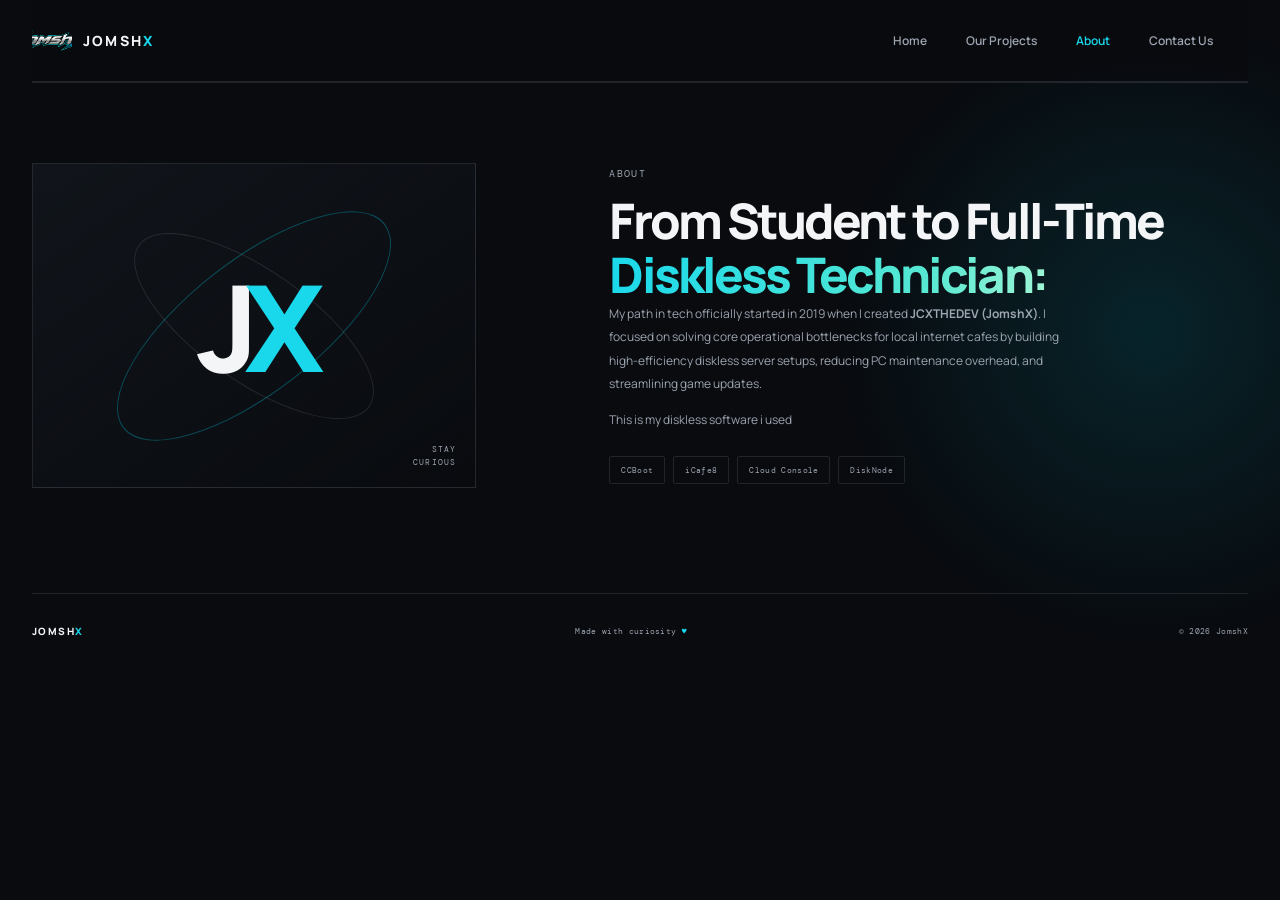
==== about.html @ a547b092 "Split portfolio into separate pages" ====
<!doctype html>
<html lang="en">
  <head>
    <meta charset="UTF-8" />
    <meta name="viewport" content="width=device-width, initial-scale=1" />
    <meta name="theme-color" content="#090b0f" />
    <meta name="description" content="Learn about JomshX and his work as a diskless technician." />
    <title>About | JomshX</title>
    <link rel="icon" type="image/png" href="./JomshX.png" />
    <link rel="stylesheet" href="./styles.css" />
    <script src="./script.js" defer></script>
  </head>
  <body>
    <div class="page-glow" aria-hidden="true"></div>
    <header class="site-header">
      <a class="brand" href="./index.html" aria-label="JomshX home">
        <img src="./JomshX.png" alt="" />
        <span>JOMSH<span class="brand-accent">X</span></span>
      </a>
      <button class="menu-toggle" type="button" aria-expanded="false" aria-controls="primary-nav">
        <span class="sr-only">Toggle navigation</span><span></span><span></span>
      </button>
      <nav class="navigation" id="primary-nav" aria-label="Main navigation">
        <a href="./index.html">Home</a>
        <a href="./projects.html">Our Projects</a>
        <a href="./about.html" aria-current="page">About</a>
        <a href="./contact.html">Contact Us</a>
      </nav>
    </header>
    <main>
      <section class="about-section section-wrap">
        <div class="about-mark reveal">
          <div class="about-monogram">J<span>X</span></div>
          <span class="about-caption">STAY<br />CURIOUS</span>
        </div>
        <div class="about-copy reveal">
          <p class="eyebrow">About</p>
          <h1>From Student to Full-Time <span class="text-gradient">Diskless Technician:</span></h1>
          <p>
            My path in tech officially started in 2019 when I created <strong>JCXTHEDEV (JomshX)</strong>. I focused on solving core operational bottlenecks for local internet cafes by building high-efficiency diskless server setups, reducing PC maintenance overhead, and streamlining game updates.
          </p>
          <p>This is my diskless software i used</p>
          <div class="interest-list" aria-label="Diskless software used">
            <span>CCBoot</span><span>iCafe8</span><span>Cloud Console</span><span>DiskNode</span>
          </div>
        </div>
      </section>
    </main>
    <footer class="site-footer section-wrap">
      <a class="footer-brand" href="./index.html">JOMSH<span class="brand-accent">X</span></a>
      <span>Made with curiosity <span class="footer-heart" aria-label="love">♥</span></span>
      <span>© <span id="current-year"></span> JomshX</span>
    </footer>
  </body>
</html>
---- styles.css ----
@import url("https://fonts.googleapis.com/css2?family=DM+Mono:wght@400;500&family=Manrope:wght@400;500;600;700;800&display=swap");

:root {
  color-scheme: dark;
  --bg: #090b0f;
  --surface: #11151b;
  --surface-raised: #171d25;
  --text: #f3f5f7;
  --muted: #9da5b1;
  --line: rgba(209, 222, 235, 0.12);
  --accent: #19d8eb;
  --accent-strong: #00aeca;
  --glow: rgba(0, 204, 230, 0.13);
  --header-bg: rgba(9, 11, 15, 0.78);
  --shadow: 0 28px 80px rgba(0, 0, 0, 0.24);
  font-family: "Manrope", "Segoe UI", sans-serif;
  font-synthesis: none;
  text-rendering: optimizeLegibility;
}

* { box-sizing: border-box; }

html {
  overflow-x: clip;
  scroll-behavior: smooth;
  scroll-padding-top: 100px;
}

body {
  min-width: 320px;
  margin: 0;
  overflow-x: hidden;
  background: var(--bg);
  color: var(--text);
  transition: background-color 350ms ease, color 350ms ease;
}

body::before {
  position: fixed;
  z-index: -1;
  inset: 0;
  background-image: radial-gradient(rgba(147, 168, 180, 0.12) 0.55px, transparent 0.55px);
  background-size: 7px 7px;
  content: "";
  opacity: 0.17;
  pointer-events: none;
}

a { color: inherit; text-decoration: none; }
button { font: inherit; }
::selection { color: #071014; background: var(--accent); }

.page-glow {
  position: fixed;
  z-index: -1;
  top: 0;
  right: -200px;
  width: 660px;
  height: 660px;
  border-radius: 50%;
  background: radial-gradient(circle, var(--glow), transparent 68%);
  pointer-events: none;
}

.section-wrap, .site-header {
  width: min(1280px, calc(100% - 64px));
  margin-inline: auto;
}

.site-header {
  position: sticky;
  z-index: 20;
  top: 0;
  display: flex;
  height: 82px;
  align-items: center;
  justify-content: space-between;
  border-bottom: 1px solid var(--line);
  background: var(--header-bg);
  backdrop-filter: blur(18px);
}

.brand { display: inline-flex; align-items: center; gap: 11px; font-size: 14px; font-weight: 800; letter-spacing: 0.16em; }
.brand img { width: 40px; height: 30px; object-fit: cover; object-position: center; }
.brand-accent { color: var(--accent); }
.navigation { display: flex; align-items: center; gap: 39px; margin-left: auto; margin-right: 35px; }
.navigation a, .text-link { color: var(--muted); font-size: 12px; font-weight: 600; transition: color 180ms ease; }
.navigation a:hover, .navigation a[aria-current="page"], .text-link:hover { color: var(--accent); }

.menu-toggle { display: none; }

.hero {
  position: relative;
  display: grid;
  min-height: clamp(520px, calc(100vh - 230px), 660px);
  align-items: center;
  grid-template-columns: 1fr;
  padding-block: 70px 95px;
}

.hero-copy { position: relative; z-index: 2; animation: rise-in 750ms 100ms both cubic-bezier(.2,.7,.2,1); }
.eyebrow { display: flex; align-items: center; gap: 9px; margin: 0 0 22px; color: var(--muted); font-family: "DM Mono", monospace; font-size: 10px; letter-spacing: 0.13em; text-transform: uppercase; }
.status-dot { width: 7px; height: 7px; border-radius: 50%; background: var(--accent); box-shadow: 0 0 12px var(--accent); animation: pulse 2s infinite; }
h1, h2, h3, p { margin-top: 0; }
.hero h1 { margin-bottom: 21px; font-size: clamp(56px, 7.8vw, 94px); font-weight: 800; letter-spacing: -0.075em; line-height: 0.99; }
.text-gradient { background: linear-gradient(105deg, var(--accent), #56e8d2 72%, #a1f6d5); background-clip: text; -webkit-text-fill-color: transparent; }
.hero-description { max-width: 400px; margin-bottom: 31px; color: var(--muted); font-size: 14px; line-height: 1.9; }
.hero-actions { display: flex; align-items: center; gap: 26px; }
.button { display: inline-flex; min-height: 48px; align-items: center; justify-content: center; gap: 16px; padding: 0 19px; border-radius: 3px; font-size: 11px; font-weight: 700; transition: transform 200ms ease, box-shadow 200ms ease, background 200ms ease; }
.button:hover { transform: translateY(-3px); box-shadow: 0 10px 28px var(--glow); }
.button-primary { background: var(--accent); color: #061014; }
.button-primary:hover { background: #64eaf1; }
.button svg { width: 16px; height: 16px; fill: none; stroke: currentColor; stroke-linecap: round; stroke-linejoin: round; stroke-width: 1.7; }
.text-link span { margin-left: 5px; color: var(--accent); }
.hero-note { display: flex; align-items: center; gap: 11px; margin-top: 62px; color: var(--muted); font-family: "DM Mono", monospace; font-size: 9px; letter-spacing: 0.08em; text-transform: uppercase; }
.note-line { width: 32px; height: 1px; background: var(--accent); }

.scroll-cue { position: absolute; bottom: 35px; left: 0; display: flex; align-items: center; gap: 12px; color: var(--muted); font-family: "DM Mono", monospace; font-size: 9px; letter-spacing: 0.08em; text-transform: uppercase; }
.scroll-cue span { position: relative; width: 1px; height: 28px; overflow: hidden; background: var(--line); }
.scroll-cue span::after { position: absolute; width: 1px; height: 12px; background: var(--accent); content: ""; animation: scroll-line 1.7s ease-in-out infinite; }

.work-section { padding-block: 60px 75px; border-top: 1px solid var(--line); }
.section-heading { display: flex; align-items: end; justify-content: space-between; gap: 30px; max-width: 980px; margin: 0 auto 26px; }
.section-heading .eyebrow, .about-copy .eyebrow, .contact-section .eyebrow { margin-bottom: 14px; }
.section-heading h1, .section-heading h2, .about-copy h1, .about-copy h2 { margin-bottom: 0; font-size: clamp(35px, 4vw, 49px); font-weight: 800; letter-spacing: -0.06em; line-height: 1.1; }
.section-intro { max-width: 295px; margin-bottom: 5px; color: var(--muted); font-size: 12px; line-height: 1.8; }
.project-grid { display: grid; max-width: 980px; grid-template-columns: repeat(3, minmax(0, 1fr)); gap: 18px; margin-inline: auto; }
.project-art { position: relative; display: block; aspect-ratio: 1; overflow: hidden; background: transparent; }
.project-image { display: block; width: 100%; height: 100%; object-fit: contain; transition: transform 550ms cubic-bezier(.2,.7,.2,1); }
.project-art:hover .project-image, .project-art:focus-visible .project-image { transform: scale(1.045); }
.project-art:focus-visible { outline: 2px solid var(--accent); outline-offset: 4px; }
.work-footnote { margin: 24px 0 0; color: var(--muted); font-family: "DM Mono", monospace; font-size: 9px; letter-spacing: .08em; text-align: center; }

.about-section { display: grid; grid-template-columns: .82fr 1.18fr; align-items: center; gap: 11%; padding-block: 80px 105px; border-top: 1px solid var(--line); }
.about-mark { position: relative; display: grid; min-height: 325px; place-items: center; overflow: hidden; border: 1px solid var(--line); background: linear-gradient(145deg, var(--surface), transparent); }
.about-mark::before, .about-mark::after { position: absolute; width: 330px; height: 130px; border: 1px solid rgba(0, 194, 218, .35); border-radius: 50%; content: ""; transform: rotate(-38deg); }
.about-mark::after { width: 280px; height: 110px; border-color: var(--line); transform: rotate(35deg); }
.about-monogram { position: relative; z-index: 1; font-size: 120px; font-weight: 800; letter-spacing: -.12em; line-height: 1; }
.about-monogram span { color: var(--accent); }
.about-caption { position: absolute; right: 18px; bottom: 18px; color: var(--muted); font-family: "DM Mono", monospace; font-size: 8px; letter-spacing: .16em; line-height: 1.6; text-align: right; }
.about-copy h2 { margin-bottom: 20px; }
.about-copy > p:not(.eyebrow) { max-width: 470px; margin-bottom: 13px; color: var(--muted); font-size: 12px; line-height: 1.95; }
.interest-list { display: flex; flex-wrap: wrap; gap: 8px; margin-top: 24px; }
.interest-list span { padding: 8px 11px; border: 1px solid var(--line); border-radius: 2px; color: var(--muted); font-family: "DM Mono", monospace; font-size: 8px; letter-spacing: .04em; }

.contact-section { display: grid; grid-template-columns: .92fr 1.08fr; align-items: center; gap: 9%; padding-block: 62px 68px; border-top: 1px solid var(--line); }
.contact-copy h1, .contact-copy h2 { max-width: 440px; margin-bottom: 16px; font-size: clamp(36px, 4vw, 52px); font-weight: 800; letter-spacing: -.06em; line-height: 1.08; }
.contact-copy > p { max-width: 420px; margin-bottom: 26px; color: var(--muted); font-size: 12px; line-height: 1.9; }
.contact-links { display: grid; gap: 12px; }
.contact-links a, .contact-email { display: flex; min-height: 72px; align-items: center; gap: 15px; padding: 13px 17px; border: 1px solid var(--line); border-radius: 8px; background: rgba(17, 21, 27, .58); transition: border-color 180ms ease, background 180ms ease, transform 180ms ease; }
.contact-links a:hover, .contact-email:hover { transform: translateY(-2px); border-color: rgba(25, 216, 235, .42); background: var(--surface); }
.contact-icon { display: grid; width: 40px; height: 40px; flex: 0 0 40px; place-items: center; border: 1px solid var(--line); border-radius: 50%; color: var(--accent); }
.contact-icon svg { width: 18px; height: 18px; fill: none; stroke: currentColor; stroke-linecap: round; stroke-linejoin: round; stroke-width: 1.7; }
.contact-links strong, .contact-email-copy strong { color: var(--text); font-size: 12px; font-weight: 700; }
.contact-handle { margin-left: auto; color: var(--muted); font-family: "DM Mono", monospace; font-size: 10px; }
.contact-arrow { color: var(--muted); font-size: 15px; }
.contact-email { width: fit-content; min-width: 300px; text-align: left; }
.contact-email-copy { display: grid; gap: 6px; }
.contact-email-copy > span { color: var(--muted); font-family: "DM Mono", monospace; font-size: 9px; letter-spacing: .12em; text-transform: uppercase; }
.site-footer { display: flex; min-height: 75px; align-items: center; justify-content: space-between; gap: 15px; border-top: 1px solid var(--line); color: var(--muted); font-family: "DM Mono", monospace; font-size: 8px; letter-spacing: .04em; }
.footer-brand { color: var(--text); font-family: "Manrope", sans-serif; font-size: 10px; font-weight: 800; letter-spacing: .14em; }
.footer-heart { color: var(--accent); }

.reveal { opacity: 0; transform: translateY(22px); transition: opacity 650ms ease, transform 650ms cubic-bezier(.2,.7,.2,1); }
.reveal.is-visible { opacity: 1; transform: translateY(0); }
.sr-only { position: absolute; width: 1px; height: 1px; padding: 0; overflow: hidden; clip: rect(0,0,0,0); white-space: nowrap; border: 0; }

@keyframes rise-in { from { opacity: 0; transform: translateY(20px); } to { opacity: 1; transform: translateY(0); } }
@keyframes pulse { 50% { box-shadow: 0 0 3px var(--accent); opacity: .6; } }
@keyframes scroll-line { from { transform: translateY(-14px); } to { transform: translateY(30px); } }

@media (max-width: 760px) {
  .section-wrap, .site-header { width: min(100% - 40px, 560px); }
  .site-header { height: 70px; }
  .menu-toggle { display: flex; width: 40px; height: 40px; flex-direction: column; align-items: center; justify-content: center; gap: 5px; margin-left: auto; border: 0; background: transparent; color: var(--text); }
  .menu-toggle span:not(.sr-only) { width: 19px; height: 1px; background: currentColor; transition: transform 180ms ease; }
  .menu-toggle[aria-expanded="true"] span:nth-of-type(2) { transform: translateY(3px) rotate(45deg); }
  .menu-toggle[aria-expanded="true"] span:nth-of-type(3) { transform: translateY(-3px) rotate(-45deg); }
  .navigation { position: absolute; top: 69px; right: 0; left: 0; display: none; flex-direction: column; align-items: stretch; gap: 0; margin: 0; padding: 8px 20px 14px; border: 1px solid var(--line); border-top: 0; background: var(--bg); }
  .navigation.is-open { display: flex; }
  .navigation a { padding: 13px 0; }
  .hero { min-height: auto; grid-template-columns: 1fr; padding-block: 76px 95px; }
  .hero-copy { max-width: 550px; }
  .hero h1 { font-size: clamp(48px, 10vw, 92px); }
  .hero-description { max-width: 350px; }
  .hero-note { margin-top: 48px; }
  .scroll-cue { bottom: 30px; }
  .work-section { padding-block: 52px 65px; }
  .section-heading { align-items: start; flex-direction: column; gap: 13px; }
  .section-intro { max-width: 400px; }
  .project-grid { grid-template-columns: repeat(2, minmax(0, 1fr)); gap: 14px; }
  .about-section { grid-template-columns: 1fr; gap: 32px; padding-block: 65px 80px; }
  .about-mark { min-height: 250px; }
  .about-monogram { font-size: 95px; }
  .contact-section { grid-template-columns: 1fr; gap: 28px; padding-block: 46px 52px; }
  .contact-email { width: 100%; min-width: 0; }
}

@media (min-width: 761px) and (max-width: 900px) {
  .project-grid { grid-template-columns: repeat(2, minmax(0, 1fr)); }
}

@media (min-width: 761px) and (max-height: 820px) {
  .hero { padding-block: 48px 70px; }
  .hero-note { margin-top: 44px; }
  .scroll-cue { right: 0; left: auto; }
}

@media (max-width: 520px) {
  .section-wrap, .site-header { width: calc(100% - 36px); }
  .brand { gap: 8px; font-size: 12px; }
  .brand img { width: 34px; height: 26px; }
  .hero { padding-top: 70px; }
  .hero-description { font-size: 13px; }
  .hero-actions { align-items: flex-start; flex-direction: column; gap: 17px; }
  .hero-note { margin-top: 38px; }
  .project-grid { grid-template-columns: repeat(2, minmax(0, 1fr)); gap: 12px; }
  .section-heading h1, .section-heading h2, .about-copy h1, .about-copy h2, .contact-copy h1, .contact-copy h2 { font-size: 36px; }
  .site-footer { flex-wrap: wrap; padding-block: 18px; }
}

@media (prefers-reduced-motion: reduce) {
  *, *::before, *::after { scroll-behavior: auto !important; animation-duration: .01ms !important; animation-iteration-count: 1 !important; transition-duration: .01ms !important; }
  .reveal { opacity: 1; transform: none; }
}
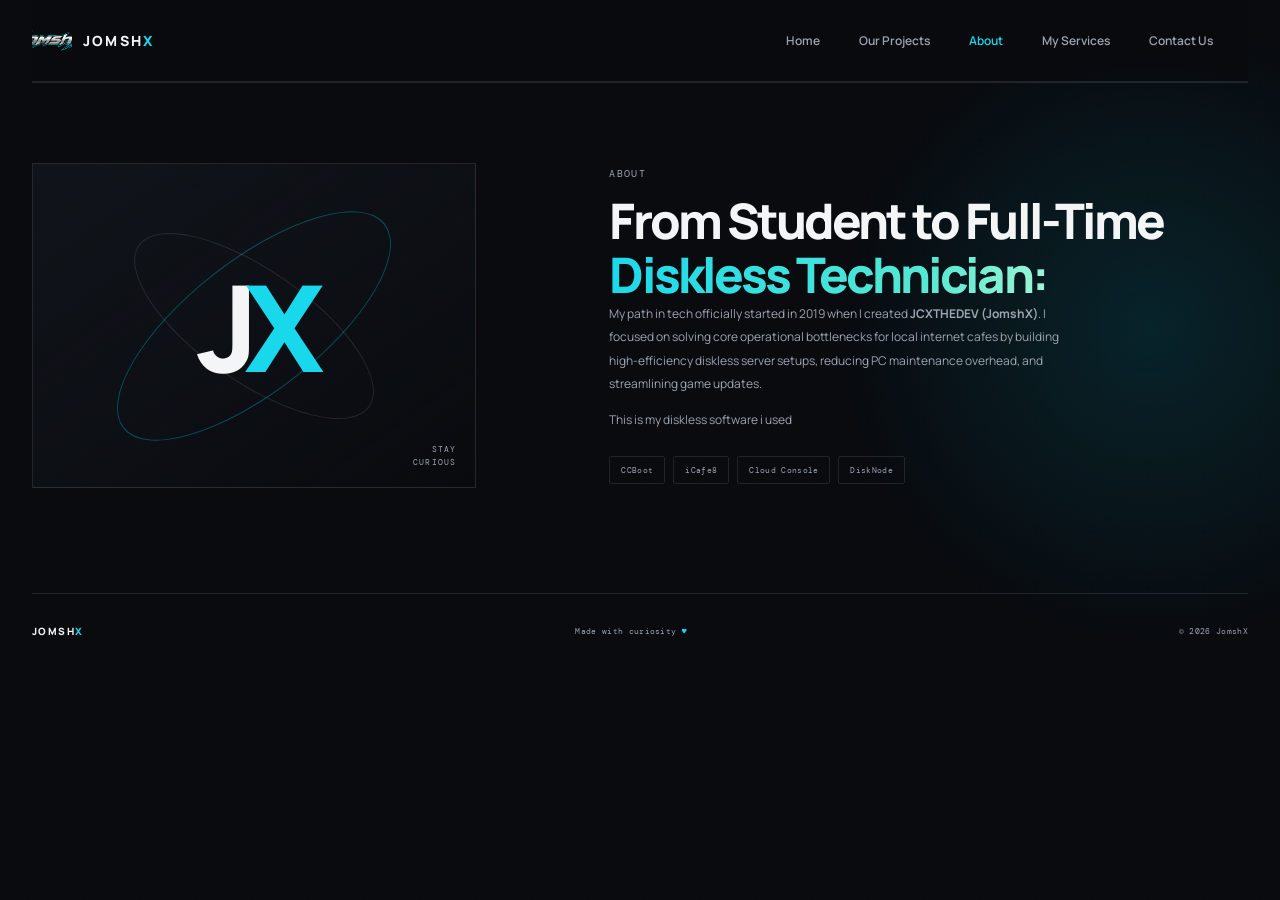
==== commit 9f300ea4: "Add My Services page and pricing" ====
--- a/about.html
+++ b/about.html
@@ -24,6 +24,7 @@
         <a href="./index.html">Home</a>
         <a href="./projects.html">Our Projects</a>
         <a href="./about.html" aria-current="page">About</a>
+        <a href="./services.html">My Services</a>
         <a href="./contact.html">Contact Us</a>
       </nav>
     </header>
--- a/styles.css
+++ b/styles.css
@@ -119,6 +119,17 @@
 .scroll-cue span { position: relative; width: 1px; height: 28px; overflow: hidden; background: var(--line); }
 .scroll-cue span::after { position: absolute; width: 1px; height: 12px; background: var(--accent); content: ""; animation: scroll-line 1.7s ease-in-out infinite; }
 
+.trusted-section { padding-block: 58px 72px; border-top: 1px solid var(--line); }
+.trusted-heading { max-width: 620px; margin: 0 auto 24px; text-align: center; }
+.trusted-heading h2 { margin-bottom: 8px; font-size: clamp(28px, 3vw, 36px); font-weight: 800; letter-spacing: -.06em; }
+.trusted-heading p { margin-bottom: 0; color: var(--muted); font-size: 12px; line-height: 1.8; }
+.trusted-grid { display: grid; max-width: 1120px; grid-template-columns: repeat(9, minmax(0, 1fr)); gap: 8px; margin-inline: auto; }
+.trusted-partner { display: flex; min-width: 0; min-height: 88px; flex-direction: column; align-items: center; justify-content: center; gap: 7px; color: var(--muted); text-align: center; transition: color 180ms ease, transform 180ms ease; }
+.trusted-partner:hover { transform: translateY(-3px); color: var(--text); }
+.trusted-partner img { display: block; width: 58px; height: 58px; object-fit: contain; filter: grayscale(.72); opacity: .7; transition: filter 180ms ease, opacity 180ms ease; }
+.trusted-partner:hover img { filter: grayscale(0); opacity: 1; }
+.trusted-partner span { font-size: 9px; line-height: 1.35; }
+
 .work-section { padding-block: 60px 75px; border-top: 1px solid var(--line); }
 .section-heading { display: flex; align-items: end; justify-content: space-between; gap: 30px; max-width: 980px; margin: 0 auto 26px; }
 .section-heading .eyebrow, .about-copy .eyebrow, .contact-section .eyebrow { margin-bottom: 14px; }
@@ -130,6 +141,25 @@
 .project-art:hover .project-image, .project-art:focus-visible .project-image { transform: scale(1.045); }
 .project-art:focus-visible { outline: 2px solid var(--accent); outline-offset: 4px; }
 .work-footnote { margin: 24px 0 0; color: var(--muted); font-family: "DM Mono", monospace; font-size: 9px; letter-spacing: .08em; text-align: center; }
+
+.services-section { padding-block: 72px 86px; border-top: 1px solid var(--line); }
+.services-heading { max-width: 700px; margin: 0 auto 34px; text-align: center; }
+.services-heading .eyebrow { justify-content: center; margin-bottom: 14px; }
+.services-heading h1 { margin-bottom: 12px; font-size: clamp(40px, 5vw, 58px); font-weight: 800; letter-spacing: -.07em; line-height: 1.08; }
+.services-heading > p:last-child { margin-bottom: 0; color: var(--muted); font-size: 13px; line-height: 1.8; }
+.service-grid { display: grid; max-width: 1040px; grid-template-columns: repeat(3, minmax(0, 1fr)); gap: 16px; margin-inline: auto; }
+.service-card { padding: 26px 23px; border: 1px solid var(--line); border-radius: 6px; background: linear-gradient(145deg, rgba(17, 21, 27, .88), rgba(9, 11, 15, .55)); }
+.service-label { margin-bottom: 13px; color: var(--muted); font-family: "DM Mono", monospace; font-size: 10px; letter-spacing: .1em; text-transform: uppercase; }
+.service-card h2 { margin-bottom: 17px; font-size: clamp(23px, 2.4vw, 31px); font-weight: 800; letter-spacing: -.055em; line-height: 1.15; }
+.service-currency { color: var(--muted); font-family: "DM Mono", monospace; font-size: 12px; font-weight: 500; letter-spacing: 0; }
+.service-description { margin-bottom: 14px; color: var(--muted); font-size: 11px; line-height: 1.7; }
+.service-card ul { display: grid; gap: 10px; margin: 0; padding: 0; color: var(--text); font-size: 11px; line-height: 1.5; list-style: none; }
+.service-card li { position: relative; padding-left: 17px; }
+.service-card li::before { position: absolute; left: 0; color: var(--accent); content: "✓"; }
+.service-support { display: flex; flex-direction: column; justify-content: center; }
+.service-support h2 { max-width: 240px; }
+.service-note { max-width: 1040px; margin: 20px auto 0; padding: 13px 16px; border-left: 2px solid var(--accent); background: rgba(25, 216, 235, .06); color: var(--muted); font-size: 11px; line-height: 1.7; }
+.service-note strong { color: var(--text); }
 
 .about-section { display: grid; grid-template-columns: .82fr 1.18fr; align-items: center; gap: 11%; padding-block: 80px 105px; border-top: 1px solid var(--line); }
 .about-mark { position: relative; display: grid; min-height: 325px; place-items: center; overflow: hidden; border: 1px solid var(--line); background: linear-gradient(145deg, var(--surface), transparent); }
@@ -185,7 +215,16 @@
   .hero-description { max-width: 350px; }
   .hero-note { margin-top: 48px; }
   .scroll-cue { bottom: 30px; }
+  .trusted-section { padding-block: 40px 48px; }
+  .trusted-grid { grid-template-columns: repeat(3, minmax(0, 1fr)); gap: 8px; }
+  .trusted-partner { min-height: 82px; gap: 6px; }
+  .trusted-partner img { width: 52px; height: 52px; }
+  .trusted-partner span { font-size: 9px; }
   .work-section { padding-block: 52px 65px; }
+  .services-section { padding-block: 54px 64px; }
+  .service-grid { grid-template-columns: 1fr; gap: 12px; }
+  .service-card { padding: 22px 19px; }
+  .service-card h2 { font-size: 28px; }
   .section-heading { align-items: start; flex-direction: column; gap: 13px; }
   .section-intro { max-width: 400px; }
   .project-grid { grid-template-columns: repeat(2, minmax(0, 1fr)); gap: 14px; }
@@ -200,10 +239,25 @@
   .project-grid { grid-template-columns: repeat(2, minmax(0, 1fr)); }
 }
 
+@media (min-width: 761px) and (max-width: 1100px) {
+  .trusted-grid { grid-template-columns: repeat(6, minmax(0, 1fr)); }
+}
+
 @media (min-width: 761px) and (max-height: 820px) {
-  .hero { padding-block: 48px 70px; }
-  .hero-note { margin-top: 44px; }
-  .scroll-cue { right: 0; left: auto; }
+  .hero { min-height: 330px; padding-block: 24px 48px; }
+  .hero h1 { margin-bottom: 14px; font-size: clamp(54px, 5vw, 64px); }
+  .hero .eyebrow { margin-bottom: 14px; }
+  .hero-description { margin-bottom: 20px; line-height: 1.7; }
+  .hero-note { display: none; }
+  .scroll-cue { right: 0; bottom: 17px; left: auto; }
+  .trusted-section { padding-block: 20px 24px; }
+  .trusted-heading { margin-bottom: 12px; }
+  .trusted-heading h2 { margin-bottom: 6px; font-size: 28px; }
+  .trusted-heading p { font-size: 11px; }
+  .trusted-partner { min-height: 66px; gap: 4px; }
+  .trusted-partner img { width: 44px; height: 44px; }
+  .trusted-partner span { font-size: 8px; }
+  .site-footer { min-height: 54px; }
 }
 
 @media (max-width: 520px) {
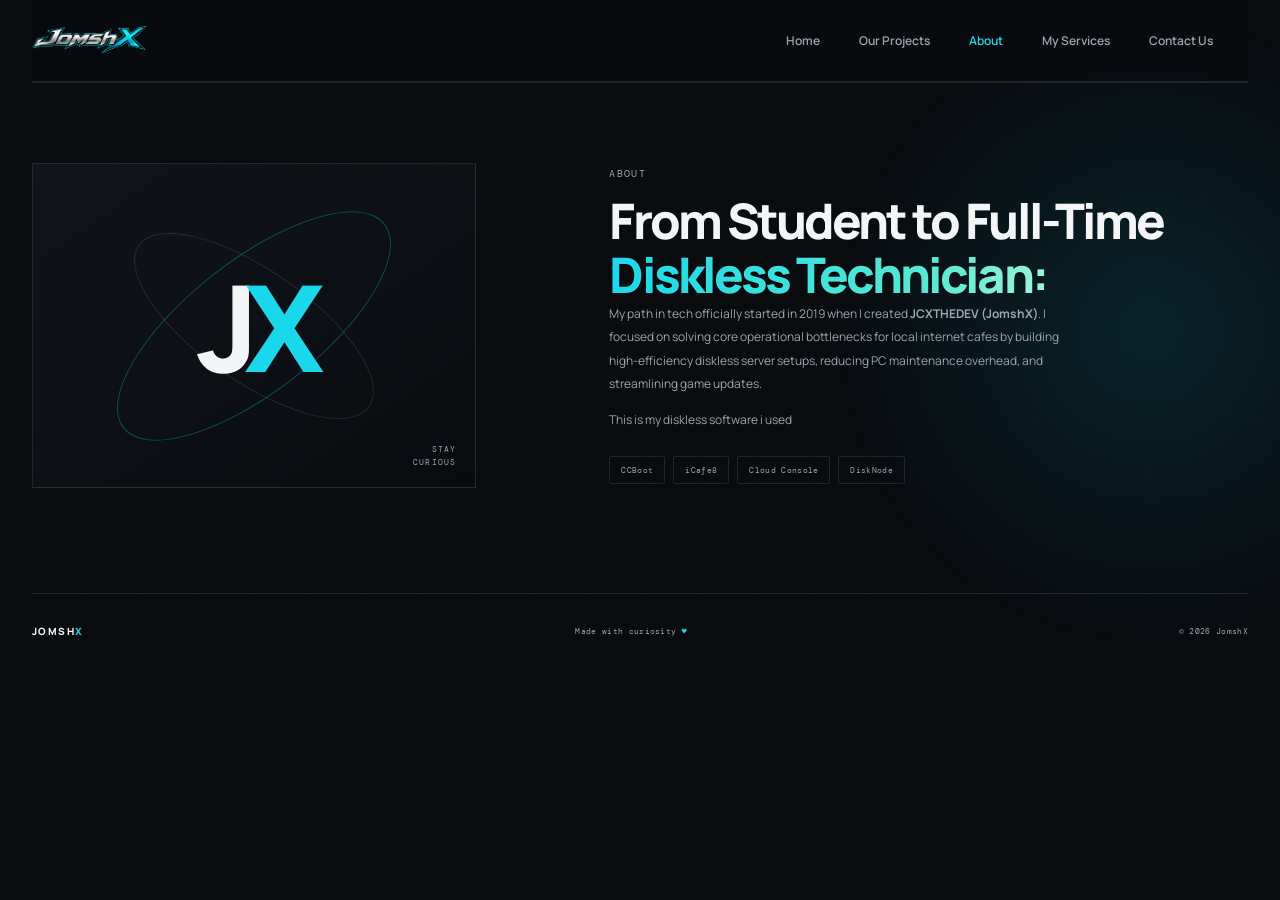
==== commit 10efecd0: "Fit full JomshX logo in site navigation" ====
--- a/about.html
+++ b/about.html
@@ -14,8 +14,7 @@
     <div class="page-glow" aria-hidden="true"></div>
     <header class="site-header">
       <a class="brand" href="./index.html" aria-label="JomshX home">
-        <img src="./JomshX.png" alt="" />
-        <span>JOMSH<span class="brand-accent">X</span></span>
+        <img src="./JomshX.png" alt="JomshX" />
       </a>
       <button class="menu-toggle" type="button" aria-expanded="false" aria-controls="primary-nav">
         <span class="sr-only">Toggle navigation</span><span></span><span></span>
--- a/styles.css
+++ b/styles.css
@@ -80,8 +80,8 @@
   backdrop-filter: blur(18px);
 }
 
-.brand { display: inline-flex; align-items: center; gap: 11px; font-size: 14px; font-weight: 800; letter-spacing: 0.16em; }
-.brand img { width: 40px; height: 30px; object-fit: cover; object-position: center; }
+.brand { display: inline-flex; width: 116px; align-items: center; }
+.brand img { display: block; width: 100%; height: auto; object-fit: contain; object-position: left center; }
 .brand-accent { color: var(--accent); }
 .navigation { display: flex; align-items: center; gap: 39px; margin-left: auto; margin-right: 35px; }
 .navigation a, .text-link { color: var(--muted); font-size: 12px; font-weight: 600; transition: color 180ms ease; }
@@ -262,8 +262,7 @@
 
 @media (max-width: 520px) {
   .section-wrap, .site-header { width: calc(100% - 36px); }
-  .brand { gap: 8px; font-size: 12px; }
-  .brand img { width: 34px; height: 26px; }
+  .brand { width: 96px; }
   .hero { padding-top: 70px; }
   .hero-description { font-size: 13px; }
   .hero-actions { align-items: flex-start; flex-direction: column; gap: 17px; }
